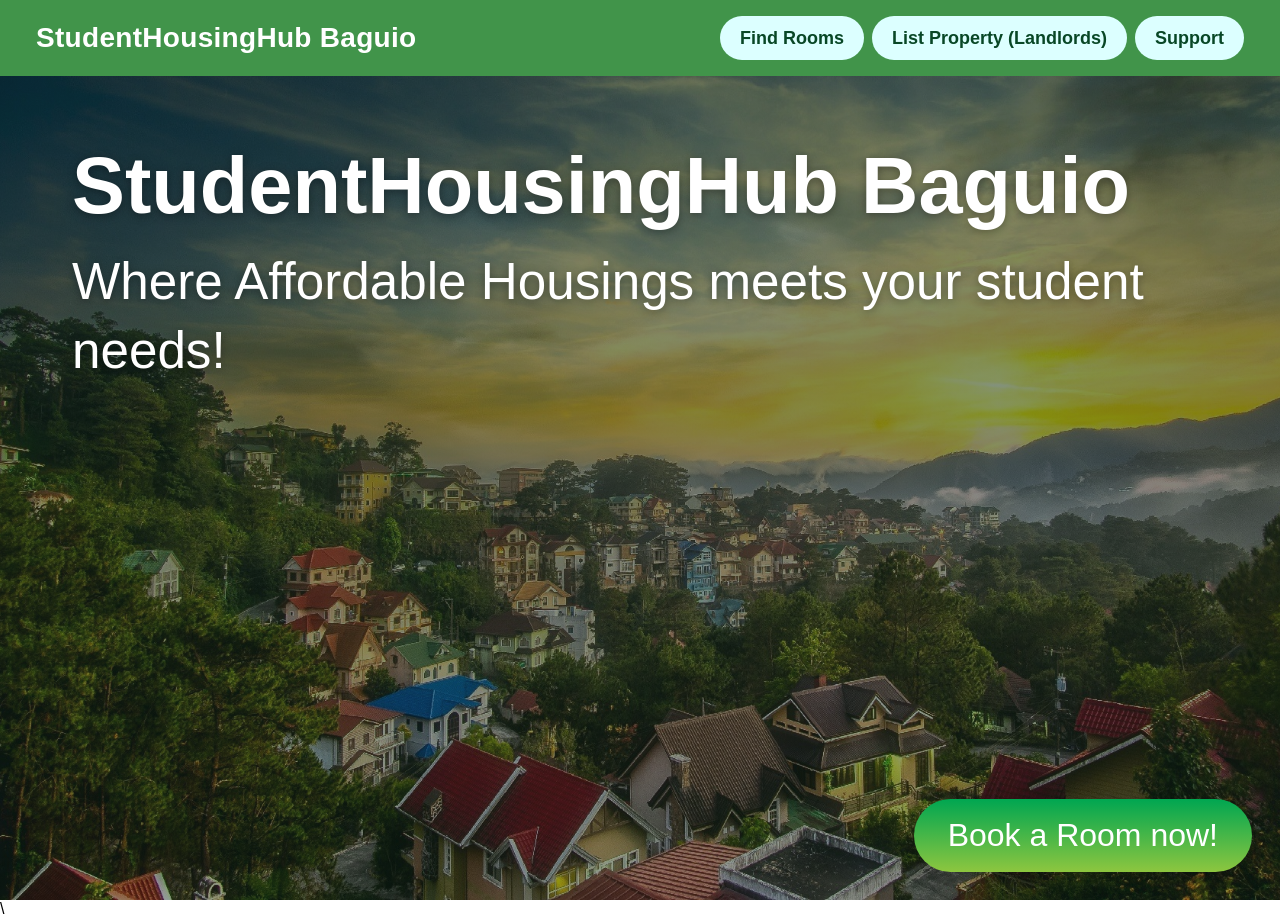
==== index.html @ 75fefdcc "Fixed Mobile UI Breaking and made it friendly. This is for the intro page for now. Done during our H" ====
<!DOCTYPE html>
<html lang="en">
<head>
    <meta charset="UTF-8">
    <meta name="viewport" content="width=device-width, initial-scale=1.0">
    <title>StudentHousingHub Baguio</title>
    <link rel="stylesheet" href="style.css">
</head>
<body>

<!-- ------------------------------------------- (1) INTRO PAGE ------------------------------------------- -->

    <header class="navigationBars">
        <div class="brand-title"><h1>StudentHousingHub Baguio</h1></div>

            <nav class="nav-buttons">
            <a href="#find-rooms" class="headerButton">Find Rooms</a>
            <a href="#list-property" class="headerButton">List Property (Landlords)</a>
            <a href="#support" class="headerButton">Support</a>
        </nav>
    </header>
    
    <section class="introduction">
    <div class="introduction-content">
        <h1>Student<wbr>Housing<wbr>Hub Baguio</h1>
        <p>Where Affordable Housings meets your student needs!</p>
    </div>
    <a href="#book-room" class="introduction-button">Book a Room now!</a>
    </section>
    
    <main>
        
    </main>\

</body>
</html>
---- style.css ----
* {
    /* Reset default browser spacing */
    margin: 0;
    padding: 0;
    box-sizing: border-box;
}

:root {
    /* =====COLORS===== */
    --color-primary: #084726;
    --color-secondary: #41944a;
    --color-background: #f2f6f8;
    --color-text-primary: #000000;
    --color-text-secondary: #515151;
    --color-introduction: #ffffff;
    --color-headerButtons: #dcffff;
    --color-3filters: #d4d8da;
    --color-border: #c8d1d9;

    /* =====COLORS===== */
}

/*
Primary colors are for the button and main content of the cards.
Secondary Color is fo the sticky header.
*/

body {
    font-family: 'Segoe UI', Tahoma, Geneva, Verdana, sans-serif;
}

body::after {
    content: "";
    position: fixed;
    top: 0;
    left: 0;
    width: 100%;
    height: 100%;
    /* Adjust the 0.5 (50% opacity) up or down to change the darkness */
    background: linear-gradient(to bottom, rgba(0,0,0,0.3), rgba(0,0,0,0.6));
    z-index: -99; /* Sits exactly one layer in front of the video (-100) */
    pointer-events: none; /* Allows users to click elements through the overlay */
}
/* ------------------------------------------- (1) INTRO PAGE ------------------------------------------- */
#backgroundIntro {
    position: fixed;
    right: 0;
    bottom: 0;
    min-width: 100%;
    min-height: 100%;
    width: auto;
    height: auto;
    z-index: -100;
    object-fit: cover;
}

.navigationBars {
    background-color: var(--color-secondary);
    display: flex;
    justify-content: space-between;
    align-items: center;
    padding: clamp(12px, 2vw, 16px) clamp(16px, 4vw, 36px);
    width: 100%;
    flex-wrap: wrap;
    gap: 12px;
    position: sticky;
    top: 0;
    z-index: 1000;
}

.brand-title h1 {
    color: var(--color-introduction);
    font-size: clamp(20px, 2.5vw, 28px);
    font-weight: 700;
    letter-spacing: 0.3px;
}


.nav-buttons {
    display: flex;
    align-items: center;
    justify-content: center;
    flex-wrap: wrap;
    gap: 8px;
}


.headerButton {
    background-color: var(--color-headerButtons);
    color: var(--color-primary);
    text-decoration: none;
    font-size: clamp(13px, 1.5vw, 18px);
    font-weight: 700;
    padding: 10px 20px;
    min-height: 44px;
    border-radius: 50px;
    display: inline-flex;
    align-items: center;
    justify-content: center;
    text-align: center;
    line-height: 1.25;
    white-space: nowrap;
    transition: background-color 0.2s ease, transform 0.1s ease;
}

.headerButton:hover {
    background-color: #B2EBF2;
}

.introduction {
  position: relative;
  min-height: calc(100vh - 76px);
  width: 100%;
  background-image: 
    linear-gradient(rgba(15, 42, 29, 0.55), rgba(15, 42, 29, 0.45)),
    url('assets/images/BackgroundIntro.jpg');
  background-size: cover;
  background-position: center;
  padding: 64px 72px;
  display: flex;
  flex-direction: column;
  justify-content: flex-start;
}

.introduction-content {
    color: var(--color-introduction);
    width: 100%;
    max-width: 100%;
}

.introduction-content h1 {
    font-size: clamp(32px, 6.2vw, 96px);
    font-weight: 700;
    line-height: 1.15;
    margin-bottom: 16px;
    overflow-wrap: break-word;
    text-shadow: 0 2px 10px rgba(0, 0, 0, 0.35);
}

.introduction-content p {
    font-size: clamp(20px, 4vw, 58px);
    max-width: 100%;
    font-weight: 400;
    line-height: 1.35;
    text-shadow: 0 2px 8px rgba(0, 0, 0, 0.35);
}

.introduction-button {
    position: absolute;
    bottom: clamp(20px, 3vw, 28px);
    right: clamp(20px, 3vw, 28px);
    background: linear-gradient(#00a651, #8dc63f);
    color: #FFFFFF;
    text-decoration: none;
    font-size: clamp(18px, 2.5vw, 32px);
    font-weight: 500;
    padding: clamp(12px, 2vw, 18px) clamp(24px, 3vw, 34px);
    border-radius: 50px;
    box-shadow: 0 6px 16px rgba(0, 0, 0, 0.25);
    transition: background-color 0.2s ease, transform 0.15s ease;
}

/* ==========MOBILE ADJUSTMENTS========== */
@media (max-width: 768px) {
    .navigationBars {
        flex-direction: column;
        justify-content: center;
        text-align: center;
        padding: 10px 12px;
        gap: 8px;
    }

    .brand-title h1 {
        font-size: 20px;
    }

    /* Keeps all 3 buttons cleanly aligned on one row or compact grid */
    .nav-buttons {
        width: 100%;
        display: flex;
        flex-wrap: nowrap;
        justify-content: center;
        gap: 6px;
    }

    .headerButton {
        padding: 6px 10px;
        min-height: 34px;
        font-size: 11.5px;
        margin: 0;
        flex: 1; /* Makes buttons share available width evenly */
        white-space: normal; /* Allows "List Property (Landlords)" to fit neatly */
        line-height: 1.15;
    }

    /* Adjusts height for the taller stacked mobile header (~95px) */
    .introduction {
        min-height: calc(100vh - 96px);
        padding: 32px 20px 24px;
        justify-content: space-between;
        text-align: center;
    }

    .introduction-content h1 {
        font-size: clamp(28px, 8vw, 42px);
        margin-bottom: 14px;
    }

    .introduction-content p {
        font-size: clamp(16px, 4.5vw, 22px);
    }

    .introduction-button {
        position: static;
        align-self: center;
        margin-top: 24px;
        width: 100%;
        max-width: 280px;
        padding: 14px 24px;
        font-size: 18px;
        text-align: center;
    }
}
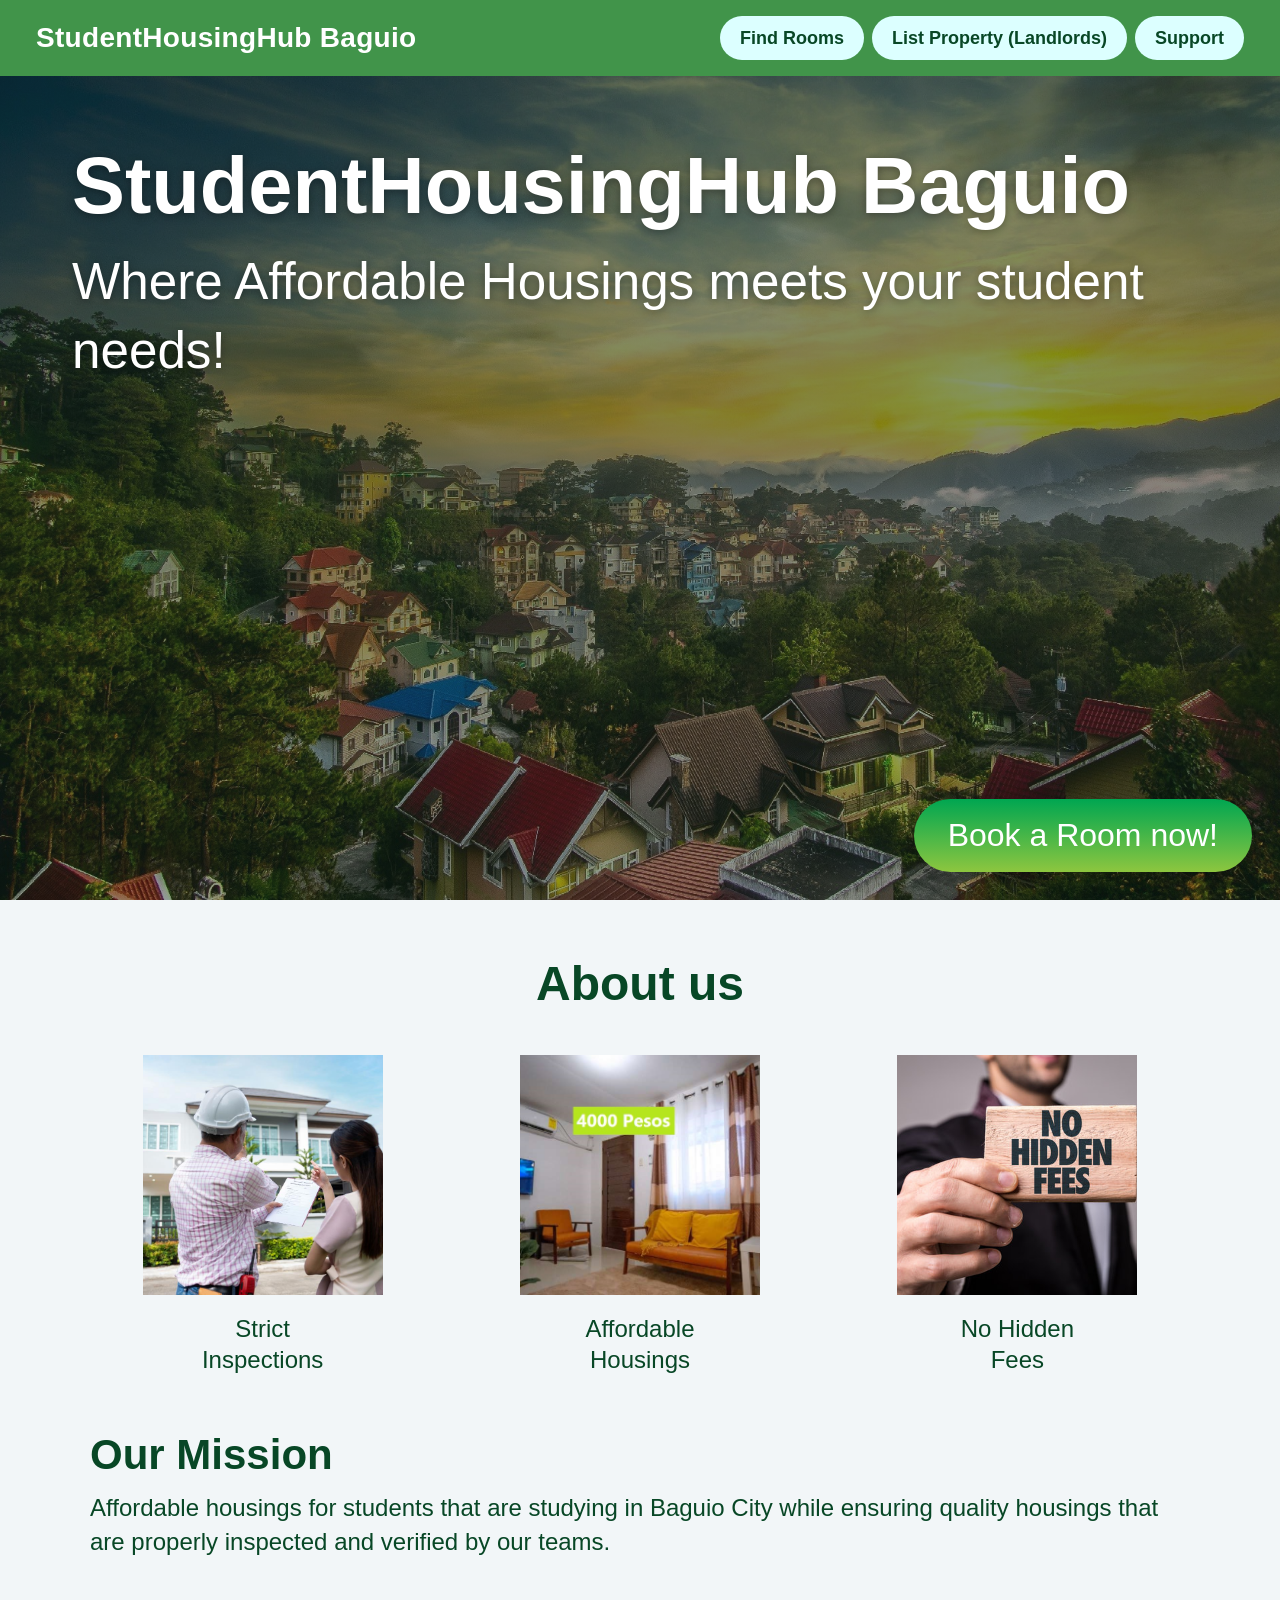
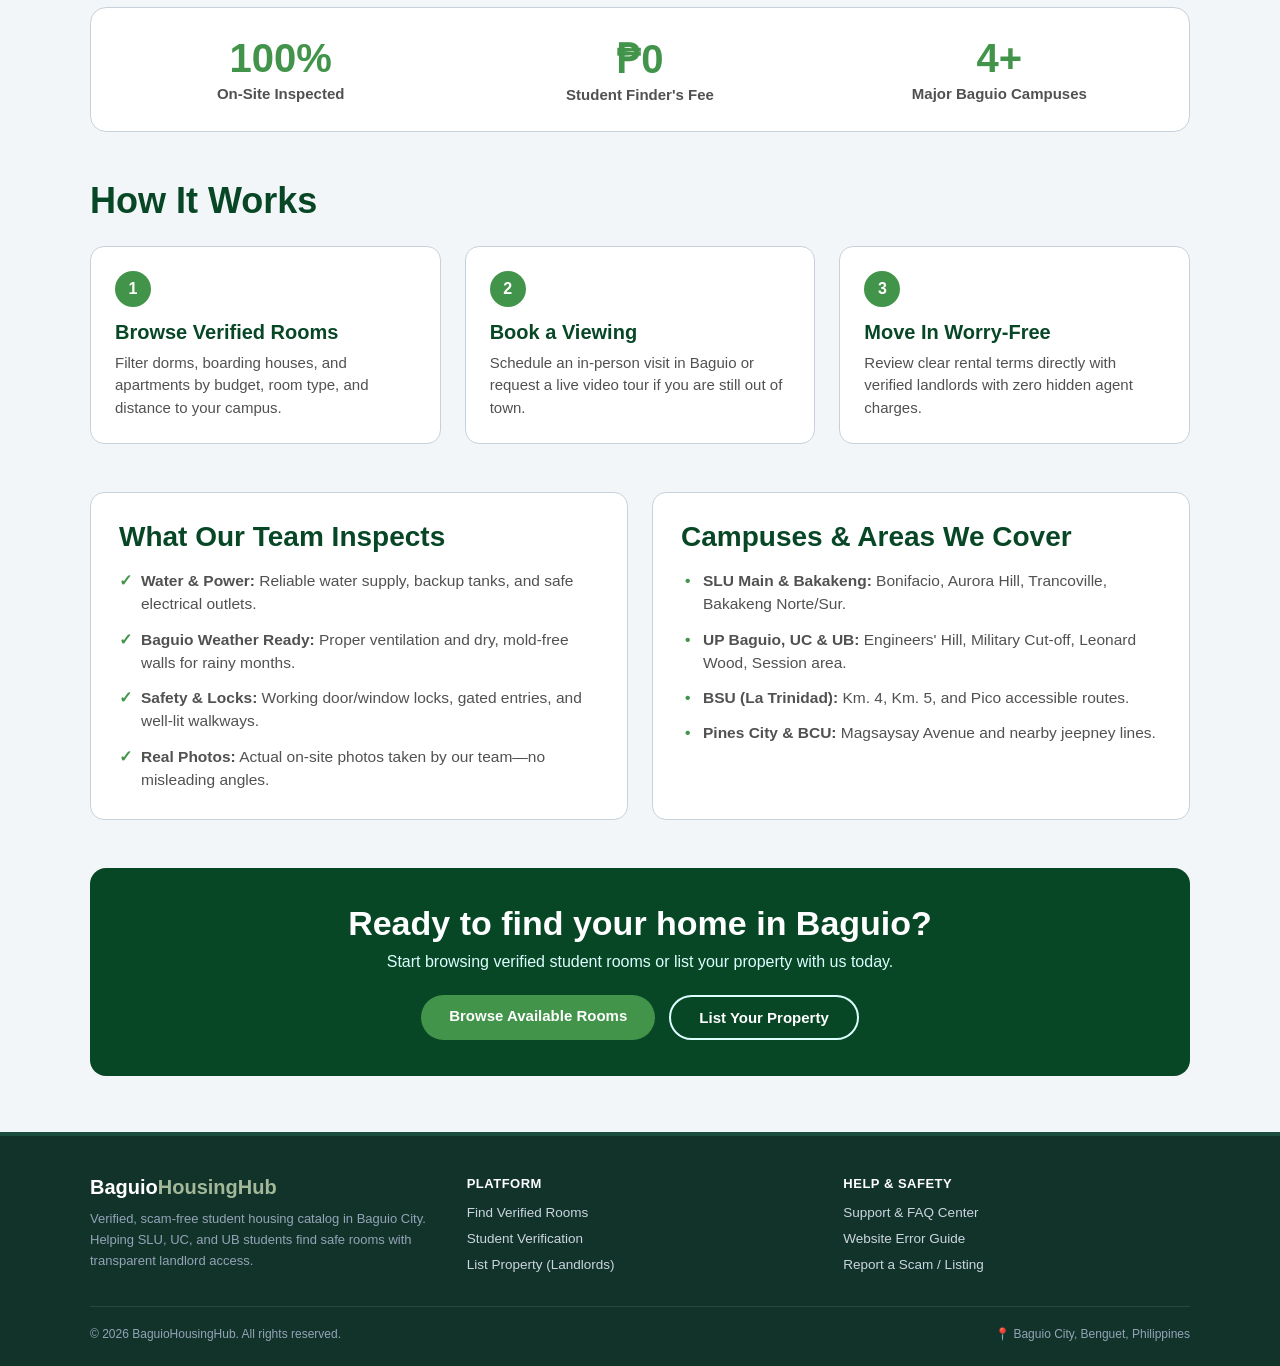
==== commit 870abc0a: "Vibecoded. Improved about me page and added footer. The index page is now marked complete, which is " ====
--- a/index.html
+++ b/index.html
@@ -29,8 +29,142 @@
     </section>
     
     <main>
-        
-    </main>\
+        <section class="about-section" id="about">
+        <h2 class="about-title">About us</h2>
+
+        <div class="about-features">
+            <div class="feature-item">
+                <img src="assets/images/strictInspection.jpg" alt="Strict Inspections">
+                <p>Strict<br>Inspections</p>
+            </div>
+
+            <div class="feature-item">
+                <img src="assets/images/affordableHousings.jpg" alt="Affordable Housings">
+                <p>Affordable<br>Housings</p>
+            </div>
+
+            <div class="feature-item">
+                <img src="assets/images/noHiddenFees.jpg" alt="No Hidden Fees">
+                <p>No Hidden<br>Fees</p>
+            </div>
+        </div>
+
+        <div class="our-mission">
+            <h3>Our Mission</h3>
+            <p>Affordable housings for students that are studying in Baguio City while ensuring quality housings that are properly inspected and verified by our teams.</p>
+        </div>
+
+    <!-- 1. QUICK TRUST STATS -->
+    <div class="about-stats">
+        <div class="stat-box">
+            <h4>100%</h4>
+            <p>On-Site Inspected</p>
+        </div>
+        <div class="stat-box">
+            <h4>₱0</h4>
+            <p>Student Finder's Fee</p>
+        </div>
+        <div class="stat-box">
+            <h4>4+</h4>
+            <p>Major Baguio Campuses</p>
+        </div>
+    </div>
+
+    <!-- 2. HOW IT WORKS -->
+    <div class="about-block">
+        <h3>How It Works</h3>
+        <div class="steps-grid">
+            <div class="step-card">
+                <span class="step-number">1</span>
+                <h4>Browse Verified Rooms</h4>
+                <p>Filter dorms, boarding houses, and apartments by budget, room type, and distance to your campus.</p>
+            </div>
+
+            <div class="step-card">
+                <span class="step-number">2</span>
+                <h4>Book a Viewing</h4>
+                <p>Schedule an in-person visit in Baguio or request a live video tour if you are still out of town.</p>
+            </div>
+
+            <div class="step-card">
+                <span class="step-number">3</span>
+                <h4>Move In Worry-Free</h4>
+                <p>Review clear rental terms directly with verified landlords with zero hidden agent charges.</p>
+            </div>
+        </div>
+    </div>
+
+    <!-- 3. INSPECTION CHECKLIST & CAMPUS COVERAGE -->
+    <div class="about-two-col">
+        <div class="info-card">
+            <h3>What Our Team Inspects</h3>
+            <ul class="check-list">
+                <li><strong>Water & Power:</strong> Reliable water supply, backup tanks, and safe electrical outlets.</li>
+                <li><strong>Baguio Weather Ready:</strong> Proper ventilation and dry, mold-free walls for rainy months.</li>
+                <li><strong>Safety & Locks:</strong> Working door/window locks, gated entries, and well-lit walkways.</li>
+                <li><strong>Real Photos:</strong> Actual on-site photos taken by our team—no misleading angles.</li>
+            </ul>
+        </div>
+
+        <div class="info-card">
+            <h3>Campuses & Areas We Cover</h3>
+            <ul class="campus-list">
+                <li><strong>SLU Main & Bakakeng:</strong> Bonifacio, Aurora Hill, Trancoville, Bakakeng Norte/Sur.</li>
+                <li><strong>UP Baguio, UC & UB:</strong> Engineers' Hill, Military Cut-off, Leonard Wood, Session area.</li>
+                <li><strong>BSU (La Trinidad):</strong> Km. 4, Km. 5, and Pico accessible routes.</li>
+                <li><strong>Pines City & BCU:</strong> Magsaysay Avenue and nearby jeepney lines.</li>
+            </ul>
+        </div>
+    </div>
+
+    <!-- 4. CALL TO ACTION -->
+    <div class="about-cta">
+        <h3>Ready to find your home in Baguio?</h3>
+        <p>Start browsing verified student rooms or list your property with us today.</p>
+        <div class="about-cta-buttons">
+            <a href="#find-rooms" class="btn-primary">Browse Available Rooms</a>
+            <a href="#list-property" class="btn-outline">List Your Property</a>
+        </div>
+    </div>
+
+    </section>
+    </main>
+
+<!-- ----------------------------------------- (LastNumber) FOOTER ----------------------------------------- -->
+  <footer>
+    <div class="footer-container">
+      <!-- Brand Info -->
+      <div class="footer-brand">
+        <h2>Baguio<span>HousingHub</span></h2>
+        <p>Verified, scam-free student housing catalog in Baguio City. Helping SLU, UC, and UB students find safe rooms with transparent landlord access.</p>
+      </div>
+
+      <!-- Quick Navigation -->
+      <div class="footer-col">
+        <h4>Platform</h4>
+        <ul>
+          <li><a href="index.html">Find Verified Rooms</a></li>
+          <li><a href="verify.html">Student Verification</a></li>
+          <li><a href="register-property.html">List Property (Landlords)</a></li>
+        </ul>
+      </div>
+
+      <!-- Support & Safety -->
+      <div class="footer-col">
+        <h4>Help & Safety</h4>
+        <ul>
+          <li><a href="support.html">Support & FAQ Center</a></li>
+          <li><a href="support.html#errorGuideSection">Website Error Guide</a></li>
+          <li><a href="support.html#ticketFormSection">Report a Scam / Listing</a></li>
+        </ul>
+      </div>
+    </div>
+
+    <div class="footer-bottom">
+      <span>&copy; 2026 BaguioHousingHub. All rights reserved.</span>
+      <span>📍 Baguio City, Benguet, Philippines</span>
+    </div>
+  </footer>
 
 </body>
 </html>
--- a/style.css
+++ b/style.css
@@ -27,6 +27,7 @@
 
 body {
     font-family: 'Segoe UI', Tahoma, Geneva, Verdana, sans-serif;
+    background-color: var(--color-background);
 }
 
 body::after {
@@ -160,6 +161,339 @@
     transition: background-color 0.2s ease, transform 0.15s ease;
 }
 
+/* ------------------------------------------- (2) ABOUT US PAGE ------------------------------------------- */
+.about-section {
+    background-color: var(--color-background);
+    padding: 56px 72px;
+    width: 100%;
+    color: var(--color-primary);
+}
+
+.about-title {
+    text-align: center;
+    font-size: clamp(32px, 4vw, 48px);
+    font-weight: 700;
+    margin-bottom: 44px;
+}
+
+/* 3 Square Features */
+.about-features {
+    display: grid;
+    grid-template-columns: repeat(3, 1fr);
+    gap: 32px;
+    max-width: 1100px;
+    margin: 0 auto 56px auto;
+}
+
+.feature-item {
+    display: flex;
+    flex-direction: column;
+    align-items: center;
+    text-align: center;
+}
+
+.feature-item img {
+    width: 100%;
+    max-width: 240px;
+    aspect-ratio: 1 / 1;
+    object-fit: cover;
+    background-color: #ffffff;
+    margin-bottom: 18px;
+    display: block;
+}
+
+.feature-item p {
+    font-size: clamp(18px, 2vw, 24px);
+    font-weight: 400;
+    line-height: 1.3;
+    color: var(--color-primary);
+}
+
+/* Our Mission */
+.our-mission {
+    max-width: 1100px;
+    margin: 0 auto;
+    text-align: left;
+}
+
+.our-mission h3 {
+    font-size: clamp(28px, 3.5vw, 42px);
+    font-weight: 700;
+    margin-bottom: 12px;
+}
+
+.our-mission p {
+    font-size: clamp(16px, 2vw, 24px);
+    font-weight: 400;
+    line-height: 1.4;
+    color: var(--color-primary);
+}
+
+/* Shared Container Width for Extra Blocks */
+.about-stats,
+.about-block,
+.about-two-col,
+.about-cta {
+    max-width: 1100px;
+    margin: 48px auto 0 auto;
+}
+
+/* 1. Quick Trust Stats */
+.about-stats {
+    display: grid;
+    grid-template-columns: repeat(3, 1fr);
+    gap: 20px;
+    background-color: #ffffff;
+    border: 1px solid var(--color-border);
+    border-radius: 16px;
+    padding: 28px 20px;
+    text-align: center;
+}
+
+.stat-box h4 {
+    font-size: clamp(28px, 3.5vw, 40px);
+    color: var(--color-secondary);
+    font-weight: 700;
+    margin-bottom: 4px;
+}
+
+.stat-box p {
+    font-size: 15px;
+    color: var(--color-text-secondary);
+    font-weight: 600;
+}
+
+/* 2. How It Works */
+.about-block h3 {
+    font-size: clamp(26px, 3vw, 36px);
+    font-weight: 700;
+    margin-bottom: 24px;
+    color: var(--color-primary);
+}
+
+.steps-grid {
+    display: grid;
+    grid-template-columns: repeat(3, 1fr);
+    gap: 24px;
+}
+
+.step-card {
+    background-color: #ffffff;
+    border: 1px solid var(--color-border);
+    border-radius: 14px;
+    padding: 24px;
+}
+
+.step-number {
+    display: inline-flex;
+    align-items: center;
+    justify-content: center;
+    width: 36px;
+    height: 36px;
+    border-radius: 50%;
+    background-color: var(--color-secondary);
+    color: #ffffff;
+    font-weight: 700;
+    font-size: 16px;
+    margin-bottom: 14px;
+}
+
+.step-card h4 {
+    font-size: 20px;
+    margin-bottom: 8px;
+    color: var(--color-primary);
+}
+
+.step-card p {
+    font-size: 15px;
+    line-height: 1.5;
+    color: var(--color-text-secondary);
+}
+
+/* 3. Inspection Checklist & Campuses */
+.about-two-col {
+    display: grid;
+    grid-template-columns: repeat(2, 1fr);
+    gap: 24px;
+}
+
+.info-card {
+    background-color: #ffffff;
+    border: 1px solid var(--color-border);
+    border-radius: 14px;
+    padding: 28px;
+}
+
+.info-card h3 {
+    font-size: clamp(22px, 2.5vw, 28px);
+    margin-bottom: 16px;
+    color: var(--color-primary);
+}
+
+.check-list,
+.campus-list {
+    list-style: none;
+}
+
+.check-list li,
+.campus-list li {
+    font-size: 15.5px;
+    line-height: 1.5;
+    color: var(--color-text-secondary);
+    margin-bottom: 12px;
+    padding-left: 22px;
+    position: relative;
+}
+
+.check-list li:last-child,
+.campus-list li:last-child {
+    margin-bottom: 0;
+}
+
+.check-list li::before {
+    content: "✓";
+    position: absolute;
+    left: 0;
+    color: var(--color-secondary);
+    font-weight: 700;
+}
+
+.campus-list li::before {
+    content: "•";
+    position: absolute;
+    left: 4px;
+    color: var(--color-secondary);
+    font-weight: 700;
+}
+
+/* 4. Bottom Call-to-Action */
+.about-cta {
+    background-color: var(--color-primary);
+    color: #ffffff;
+    border-radius: 16px;
+    padding: 36px 28px;
+    text-align: center;
+}
+
+.about-cta h3 {
+    font-size: clamp(24px, 3vw, 34px);
+    margin-bottom: 10px;
+}
+
+.about-cta p {
+    font-size: 16px;
+    color: var(--color-headerButtons);
+    margin-bottom: 24px;
+}
+
+.about-cta-buttons {
+    display: flex;
+    justify-content: center;
+    flex-wrap: wrap;
+    gap: 14px;
+}
+
+.btn-primary,
+.btn-outline {
+    padding: 12px 28px;
+    border-radius: 50px;
+    font-weight: 700;
+    font-size: 15px;
+    text-decoration: none;
+    transition: transform 0.15s ease, opacity 0.2s ease;
+}
+
+.btn-primary {
+    background-color: var(--color-secondary);
+    color: #ffffff;
+}
+
+.btn-outline {
+    background-color: transparent;
+    color: #ffffff;
+    border: 2px solid var(--color-headerButtons);
+}
+
+.btn-primary:hover,
+.btn-outline:hover {
+    opacity: 0.9;
+    transform: translateY(-2px);
+}
+
+/* ------------------------------------------- (LastNumber) FOOTER ------------------------------------------- */
+footer {
+      background-color: #123329;
+      color: #cbd5e1;
+      padding: 40px 20px 25px 20px;
+      margin-top: auto;
+      border-top: 4px solid #1b4d3e;
+    }
+
+    .footer-container {
+      max-width: 1100px;
+      margin: 0 auto;
+      display: grid;
+      grid-template-columns: repeat(auto-fit, minmax(220px, 1fr));
+      gap: 30px;
+      padding-bottom: 25px;
+      border-bottom: 1px solid rgba(255, 255, 255, 0.1);
+    }
+
+    .footer-brand h2 {
+      color: #ffffff;
+      font-size: 20px;
+      margin-bottom: 10px;
+    }
+
+    .footer-brand span {
+      color: #a3b899;
+    }
+
+    .footer-brand p {
+      font-size: 13px;
+      line-height: 1.6;
+      color: #94a3b8;
+    }
+
+    .footer-col h4 {
+      color: #ffffff;
+      font-size: 13px;
+      text-transform: uppercase;
+      letter-spacing: 0.5px;
+      margin-bottom: 12px;
+    }
+
+    .footer-col ul {
+      list-style: none;
+    }
+
+    .footer-col ul li {
+      margin-bottom: 8px;
+    }
+
+    .footer-col ul a {
+      color: #cbd5e1;
+      text-decoration: none;
+      font-size: 13.5px;
+      transition: color 0.2s;
+    }
+
+    .footer-col ul a:hover {
+      color: #a3b899;
+    }
+
+    .footer-bottom {
+      max-width: 1100px;
+      margin: 20px auto 0 auto;
+      display: flex;
+      flex-wrap: wrap;
+      justify-content: space-between;
+      align-items: center;
+      gap: 10px;
+      font-size: 12px;
+      color: #94a3b8;
+    }
+
 /* ==========MOBILE ADJUSTMENTS========== */
 @media (max-width: 768px) {
     .navigationBars {
@@ -220,4 +554,67 @@
         font-size: 18px;
         text-align: center;
     }
-}
+
+/* ------------------------------------------- (2) ABOUT US PAGE ------------------------------------------- */
+
+    .about-section {
+        padding: 40px 24px;
+    }
+
+    .about-title {
+        margin-bottom: 32px;
+    }
+
+    .about-features,
+    .about-stats,
+    .steps-grid,
+    .about-two-col {
+        grid-template-columns: 1fr;
+        gap: 20px;
+    }
+
+    .about-features {
+        grid-template-columns: 1fr; /* Stacks the 3 squares cleanly on phones */
+        gap: 36px;
+        margin-bottom: 40px;
+    }
+
+    .feature-item img {
+        max-width: 220px;
+    }
+
+    .about-cta {
+        padding: 28px 20px;
+    }
+
+    .btn-primary,
+    .btn-outline {
+        width: 100%;
+        text-align: center;
+    }
+
+    .our-mission {
+        text-align: left;
+    }
+
+/* ------------------------------------------- (LastNumber) FOOTER ------------------------------------------- */
+
+    footer {
+        padding: 32px 20px 20px;
+    }
+
+    .footer-container {
+        grid-template-columns: 1fr; /* Stacks cleanly into 1 column on all phones */
+        gap: 24px;
+    }
+
+    .footer-col ul li {
+        margin-bottom: 12px; /* Gives links slightly more breathing room for tapping */
+    }
+
+    .footer-bottom {
+        flex-direction: column;
+        text-align: center;
+        gap: 8px;
+    }
+}
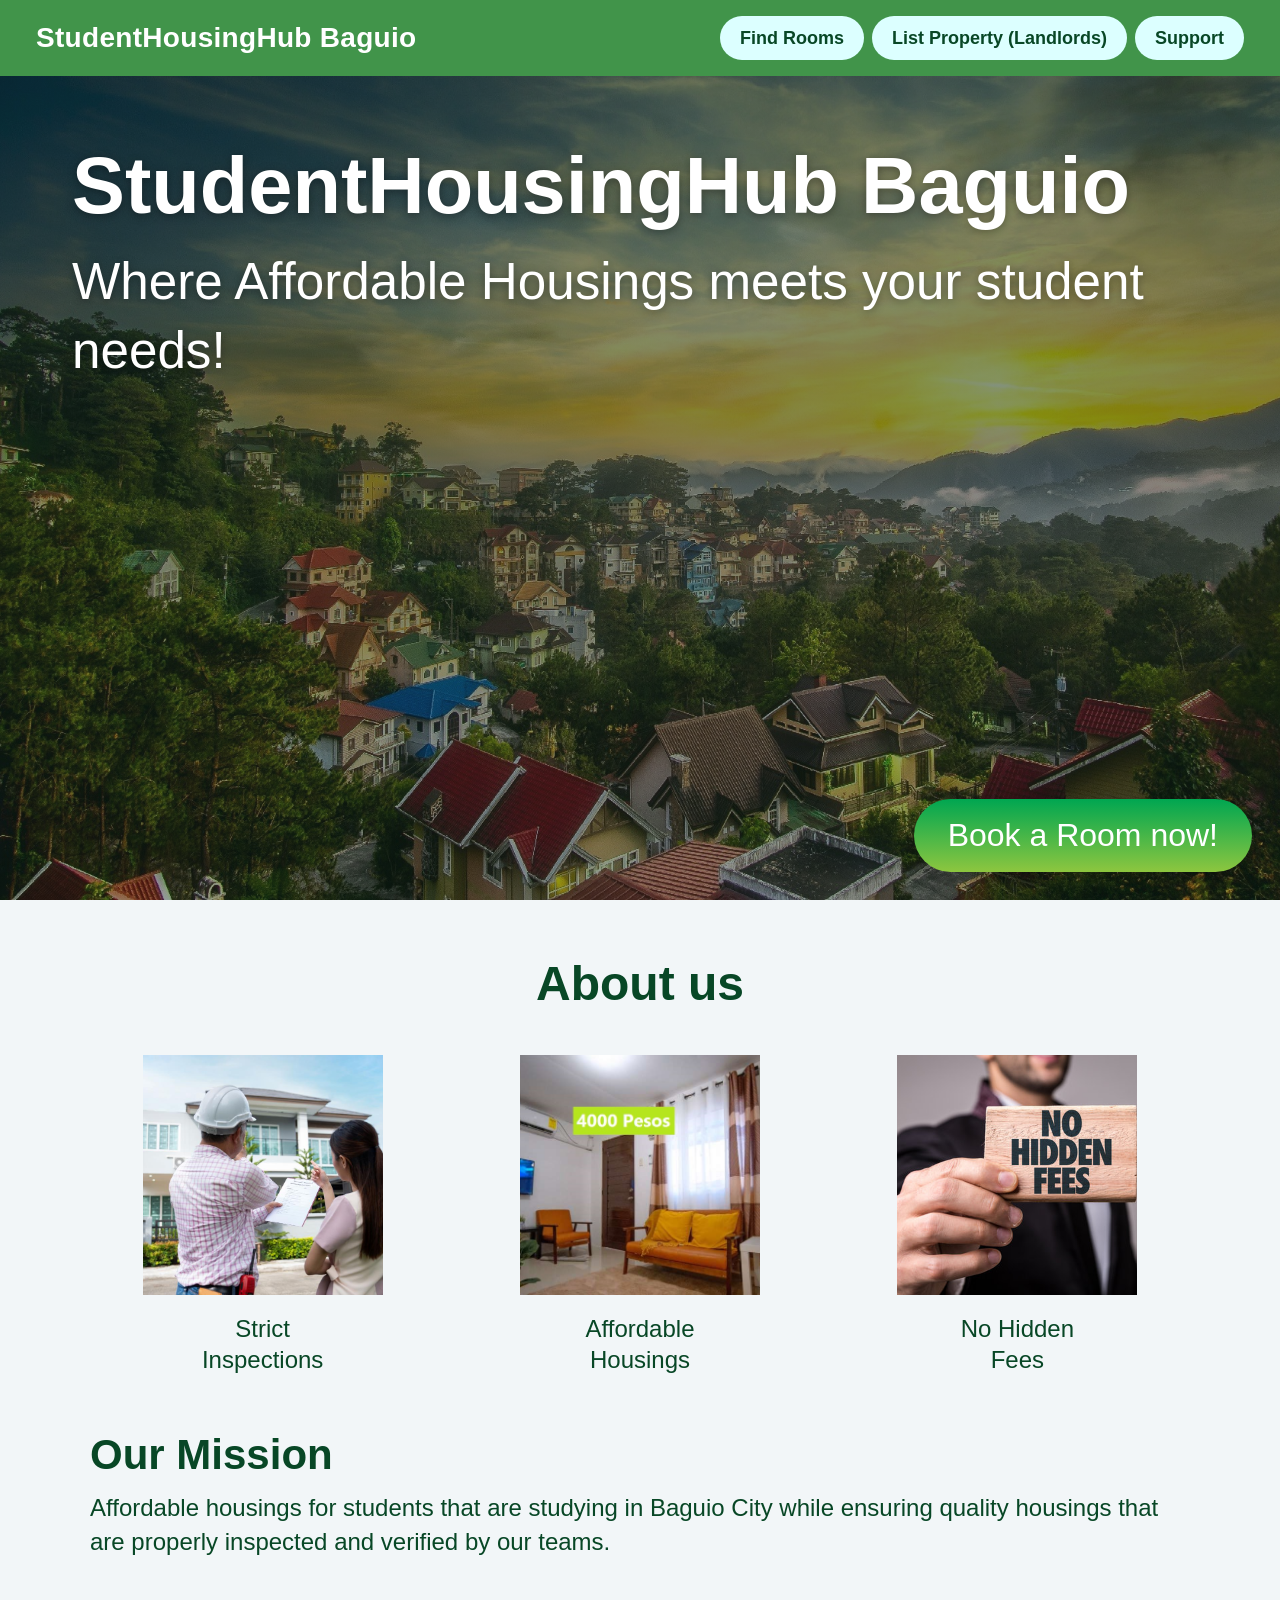
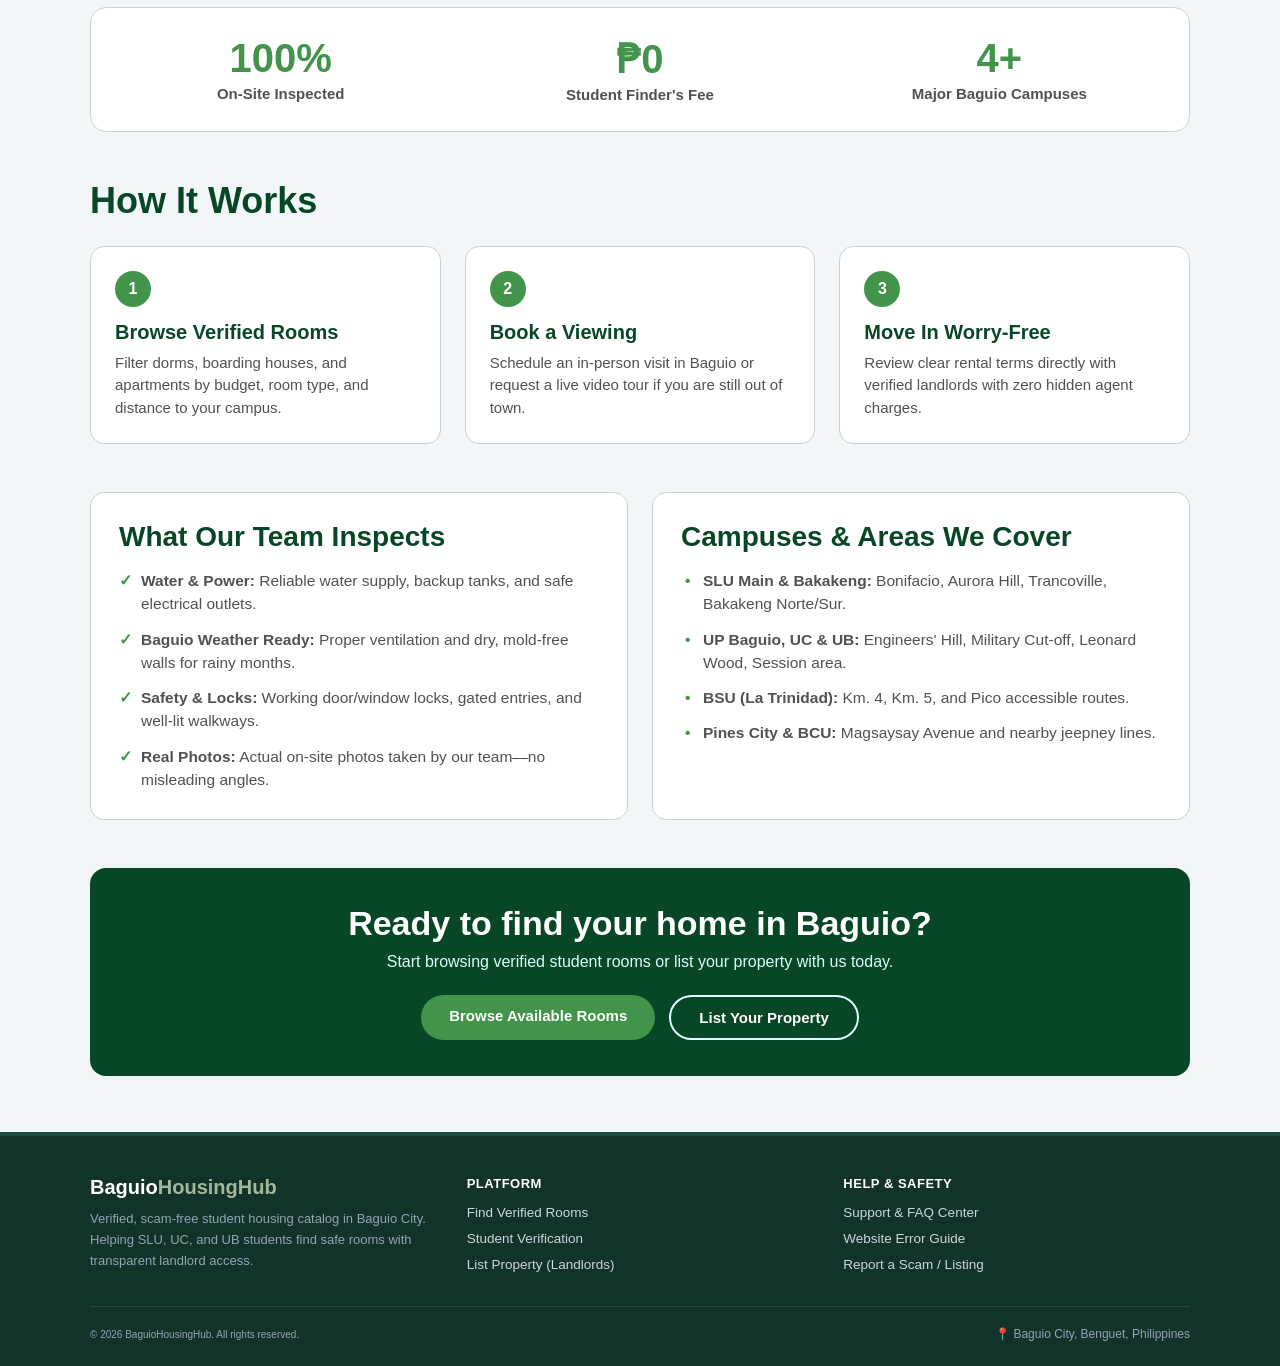
==== commit 877034af: "Added Scemantics. Done during our LITERA free time 10:33am" ====
--- a/index.html
+++ b/index.html
@@ -8,163 +8,152 @@
 </head>
 <body>
 
-<!-- ------------------------------------------- (1) INTRO PAGE ------------------------------------------- -->
-
     <header class="navigationBars">
         <div class="brand-title"><h1>StudentHousingHub Baguio</h1></div>
 
-            <nav class="nav-buttons">
+        <nav class="nav-buttons" aria-label="Primary Navigation">
             <a href="#find-rooms" class="headerButton">Find Rooms</a>
             <a href="#list-property" class="headerButton">List Property (Landlords)</a>
             <a href="#support" class="headerButton">Support</a>
         </nav>
     </header>
     
-    <section class="introduction">
-    <div class="introduction-content">
-        <h1>Student<wbr>Housing<wbr>Hub Baguio</h1>
-        <p>Where Affordable Housings meets your student needs!</p>
-    </div>
-    <a href="#book-room" class="introduction-button">Book a Room now!</a>
+    <section class="introduction" aria-labelledby="hero-heading">
+        <div class="introduction-content">
+            <h1 id="hero-heading">Student<wbr>Housing<wbr>Hub Baguio</h1>
+            <p>Where Affordable Housings meets your student needs!</p>
+        </div>
+        <a href="#book-room" class="introduction-button">Book a Room now!</a>
     </section>
     
     <main>
-        <section class="about-section" id="about">
-        <h2 class="about-title">About us</h2>
+        <section class="about-section" id="about" aria-labelledby="about-heading">
+            <h2 class="about-title" id="about-heading">About us</h2>
 
-        <div class="about-features">
-            <div class="feature-item">
-                <img src="assets/images/strictInspection.jpg" alt="Strict Inspections">
-                <p>Strict<br>Inspections</p>
+            <div class="about-features">
+                <figure class="feature-item">
+                    <img src="assets/images/strictInspection.jpg" alt="Strict Inspections">
+                    <figcaption><p>Strict<br>Inspections</p></figcaption>
+                </figure>
+
+                <figure class="feature-item">
+                    <img src="assets/images/affordableHousings.jpg" alt="Affordable Housings">
+                    <figcaption><p>Affordable<br>Housings</p></figcaption>
+                </figure>
+
+                <figure class="feature-item">
+                    <img src="assets/images/noHiddenFees.jpg" alt="No Hidden Fees">
+                    <figcaption><p>No Hidden<br>Fees</p></figcaption>
+                </figure>
             </div>
 
-            <div class="feature-item">
-                <img src="assets/images/affordableHousings.jpg" alt="Affordable Housings">
-                <p>Affordable<br>Housings</p>
+            <article class="our-mission" aria-labelledby="mission-heading">
+                <h3 id="mission-heading">Our Mission</h3>
+                <p>Affordable housings for students that are studying in Baguio City while ensuring quality housings that are properly inspected and verified by our teams.</p>
+            </article>
+
+            <section class="about-stats" aria-label="Platform Highlights">
+                <div class="stat-box">
+                    <h4>100%</h4>
+                    <p>On-Site Inspected</p>
+                </div>
+                <div class="stat-box">
+                    <h4>₱0</h4>
+                    <p>Student Finder's Fee</p>
+                </div>
+                <div class="stat-box">
+                    <h4>4+</h4>
+                    <p>Major Baguio Campuses</p>
+                </div>
+            </section>
+
+            <section class="about-block" aria-labelledby="how-it-works-heading">
+                <h3 id="how-it-works-heading">How It Works</h3>
+                <ol class="steps-grid" style="list-style: none;">
+                    <li class="step-card">
+                        <span class="step-number">1</span>
+                        <h4>Browse Verified Rooms</h4>
+                        <p>Filter dorms, boarding houses, and apartments by budget, room type, and distance to your campus.</p>
+                    </li>
+
+                    <li class="step-card">
+                        <span class="step-number">2</span>
+                        <h4>Book a Viewing</h4>
+                        <p>Schedule an in-person visit in Baguio or request a live video tour if you are still out of town.</p>
+                    </li>
+
+                    <li class="step-card">
+                        <span class="step-number">3</span>
+                        <h4>Move In Worry-Free</h4>
+                        <p>Review clear rental terms directly with verified landlords with zero hidden agent charges.</p>
+                    </li>
+                </ol>
+            </section>
+
+            <div class="about-two-col">
+                <article class="info-card" aria-labelledby="inspection-heading">
+                    <h3 id="inspection-heading">What Our Team Inspects</h3>
+                    <ul class="check-list">
+                        <li><strong>Water & Power:</strong> Reliable water supply, backup tanks, and safe electrical outlets.</li>
+                        <li><strong>Baguio Weather Ready:</strong> Proper ventilation and dry, mold-free walls for rainy months.</li>
+                        <li><strong>Safety & Locks:</strong> Working door/window locks, gated entries, and well-lit walkways.</li>
+                        <li><strong>Real Photos:</strong> Actual on-site photos taken by our team—no misleading angles.</li>
+                    </ul>
+                </article>
+
+                <article class="info-card" aria-labelledby="campuses-heading">
+                    <h3 id="campuses-heading">Campuses & Areas We Cover</h3>
+                    <ul class="campus-list">
+                        <li><strong>SLU Main & Bakakeng:</strong> Bonifacio, Aurora Hill, Trancoville, Bakakeng Norte/Sur.</li>
+                        <li><strong>UP Baguio, UC & UB:</strong> Engineers' Hill, Military Cut-off, Leonard Wood, Session area.</li>
+                        <li><strong>BSU (La Trinidad):</strong> Km. 4, Km. 5, and Pico accessible routes.</li>
+                        <li><strong>Pines City & BCU:</strong> Magsaysay Avenue and nearby jeepney lines.</li>
+                    </ul>
+                </article>
             </div>
 
-            <div class="feature-item">
-                <img src="assets/images/noHiddenFees.jpg" alt="No Hidden Fees">
-                <p>No Hidden<br>Fees</p>
+            <aside class="about-cta" aria-labelledby="cta-heading">
+                <h3 id="cta-heading">Ready to find your home in Baguio?</h3>
+                <p>Start browsing verified student rooms or list your property with us today.</p>
+                <div class="about-cta-buttons">
+                    <a href="#find-rooms" class="btn-primary">Browse Available Rooms</a>
+                    <a href="#list-property" class="btn-outline">List Your Property</a>
+                </div>
+            </aside>
+        </section>
+    </main>
+
+    <footer>
+        <div class="footer-container">
+            <div class="footer-brand">
+                <h2>Baguio<span>HousingHub</span></h2>
+                <p>Verified, scam-free student housing catalog in Baguio City. Helping SLU, UC, and UB students find safe rooms with transparent landlord access.</p>
             </div>
+
+            <nav class="footer-col" aria-label="Platform Links">
+                <h4>Platform</h4>
+                <ul>
+                    <li><a href="index.html">Find Verified Rooms</a></li>
+                    <li><a href="verify.html">Student Verification</a></li>
+                    <li><a href="register-property.html">List Property (Landlords)</a></li>
+                </ul>
+            </nav>
+
+            <nav class="footer-col" aria-label="Help and Safety Links">
+                <h4>Help & Safety</h4>
+                <ul>
+                    <li><a href="support.html">Support & FAQ Center</a></li>
+                    <li><a href="support.html#errorGuideSection">Website Error Guide</a></li>
+                    <li><a href="support.html#ticketFormSection">Report a Scam / Listing</a></li>
+                </ul>
+            </nav>
         </div>
 
-        <div class="our-mission">
-            <h3>Our Mission</h3>
-            <p>Affordable housings for students that are studying in Baguio City while ensuring quality housings that are properly inspected and verified by our teams.</p>
+        <div class="footer-bottom">
+            <small>&copy; 2026 BaguioHousingHub. All rights reserved.</small>
+            <address style="font-style: normal;">📍 Baguio City, Benguet, Philippines</address>
         </div>
-
-    <!-- 1. QUICK TRUST STATS -->
-    <div class="about-stats">
-        <div class="stat-box">
-            <h4>100%</h4>
-            <p>On-Site Inspected</p>
-        </div>
-        <div class="stat-box">
-            <h4>₱0</h4>
-            <p>Student Finder's Fee</p>
-        </div>
-        <div class="stat-box">
-            <h4>4+</h4>
-            <p>Major Baguio Campuses</p>
-        </div>
-    </div>
-
-    <!-- 2. HOW IT WORKS -->
-    <div class="about-block">
-        <h3>How It Works</h3>
-        <div class="steps-grid">
-            <div class="step-card">
-                <span class="step-number">1</span>
-                <h4>Browse Verified Rooms</h4>
-                <p>Filter dorms, boarding houses, and apartments by budget, room type, and distance to your campus.</p>
-            </div>
-
-            <div class="step-card">
-                <span class="step-number">2</span>
-                <h4>Book a Viewing</h4>
-                <p>Schedule an in-person visit in Baguio or request a live video tour if you are still out of town.</p>
-            </div>
-
-            <div class="step-card">
-                <span class="step-number">3</span>
-                <h4>Move In Worry-Free</h4>
-                <p>Review clear rental terms directly with verified landlords with zero hidden agent charges.</p>
-            </div>
-        </div>
-    </div>
-
-    <!-- 3. INSPECTION CHECKLIST & CAMPUS COVERAGE -->
-    <div class="about-two-col">
-        <div class="info-card">
-            <h3>What Our Team Inspects</h3>
-            <ul class="check-list">
-                <li><strong>Water & Power:</strong> Reliable water supply, backup tanks, and safe electrical outlets.</li>
-                <li><strong>Baguio Weather Ready:</strong> Proper ventilation and dry, mold-free walls for rainy months.</li>
-                <li><strong>Safety & Locks:</strong> Working door/window locks, gated entries, and well-lit walkways.</li>
-                <li><strong>Real Photos:</strong> Actual on-site photos taken by our team—no misleading angles.</li>
-            </ul>
-        </div>
-
-        <div class="info-card">
-            <h3>Campuses & Areas We Cover</h3>
-            <ul class="campus-list">
-                <li><strong>SLU Main & Bakakeng:</strong> Bonifacio, Aurora Hill, Trancoville, Bakakeng Norte/Sur.</li>
-                <li><strong>UP Baguio, UC & UB:</strong> Engineers' Hill, Military Cut-off, Leonard Wood, Session area.</li>
-                <li><strong>BSU (La Trinidad):</strong> Km. 4, Km. 5, and Pico accessible routes.</li>
-                <li><strong>Pines City & BCU:</strong> Magsaysay Avenue and nearby jeepney lines.</li>
-            </ul>
-        </div>
-    </div>
-
-    <!-- 4. CALL TO ACTION -->
-    <div class="about-cta">
-        <h3>Ready to find your home in Baguio?</h3>
-        <p>Start browsing verified student rooms or list your property with us today.</p>
-        <div class="about-cta-buttons">
-            <a href="#find-rooms" class="btn-primary">Browse Available Rooms</a>
-            <a href="#list-property" class="btn-outline">List Your Property</a>
-        </div>
-    </div>
-
-    </section>
-    </main>
-
-<!-- ----------------------------------------- (LastNumber) FOOTER ----------------------------------------- -->
-  <footer>
-    <div class="footer-container">
-      <!-- Brand Info -->
-      <div class="footer-brand">
-        <h2>Baguio<span>HousingHub</span></h2>
-        <p>Verified, scam-free student housing catalog in Baguio City. Helping SLU, UC, and UB students find safe rooms with transparent landlord access.</p>
-      </div>
-
-      <!-- Quick Navigation -->
-      <div class="footer-col">
-        <h4>Platform</h4>
-        <ul>
-          <li><a href="index.html">Find Verified Rooms</a></li>
-          <li><a href="verify.html">Student Verification</a></li>
-          <li><a href="register-property.html">List Property (Landlords)</a></li>
-        </ul>
-      </div>
-
-      <!-- Support & Safety -->
-      <div class="footer-col">
-        <h4>Help & Safety</h4>
-        <ul>
-          <li><a href="support.html">Support & FAQ Center</a></li>
-          <li><a href="support.html#errorGuideSection">Website Error Guide</a></li>
-          <li><a href="support.html#ticketFormSection">Report a Scam / Listing</a></li>
-        </ul>
-      </div>
-    </div>
-
-    <div class="footer-bottom">
-      <span>&copy; 2026 BaguioHousingHub. All rights reserved.</span>
-      <span>📍 Baguio City, Benguet, Philippines</span>
-    </div>
-  </footer>
+    </footer>
 
 </body>
-</html>+</html>
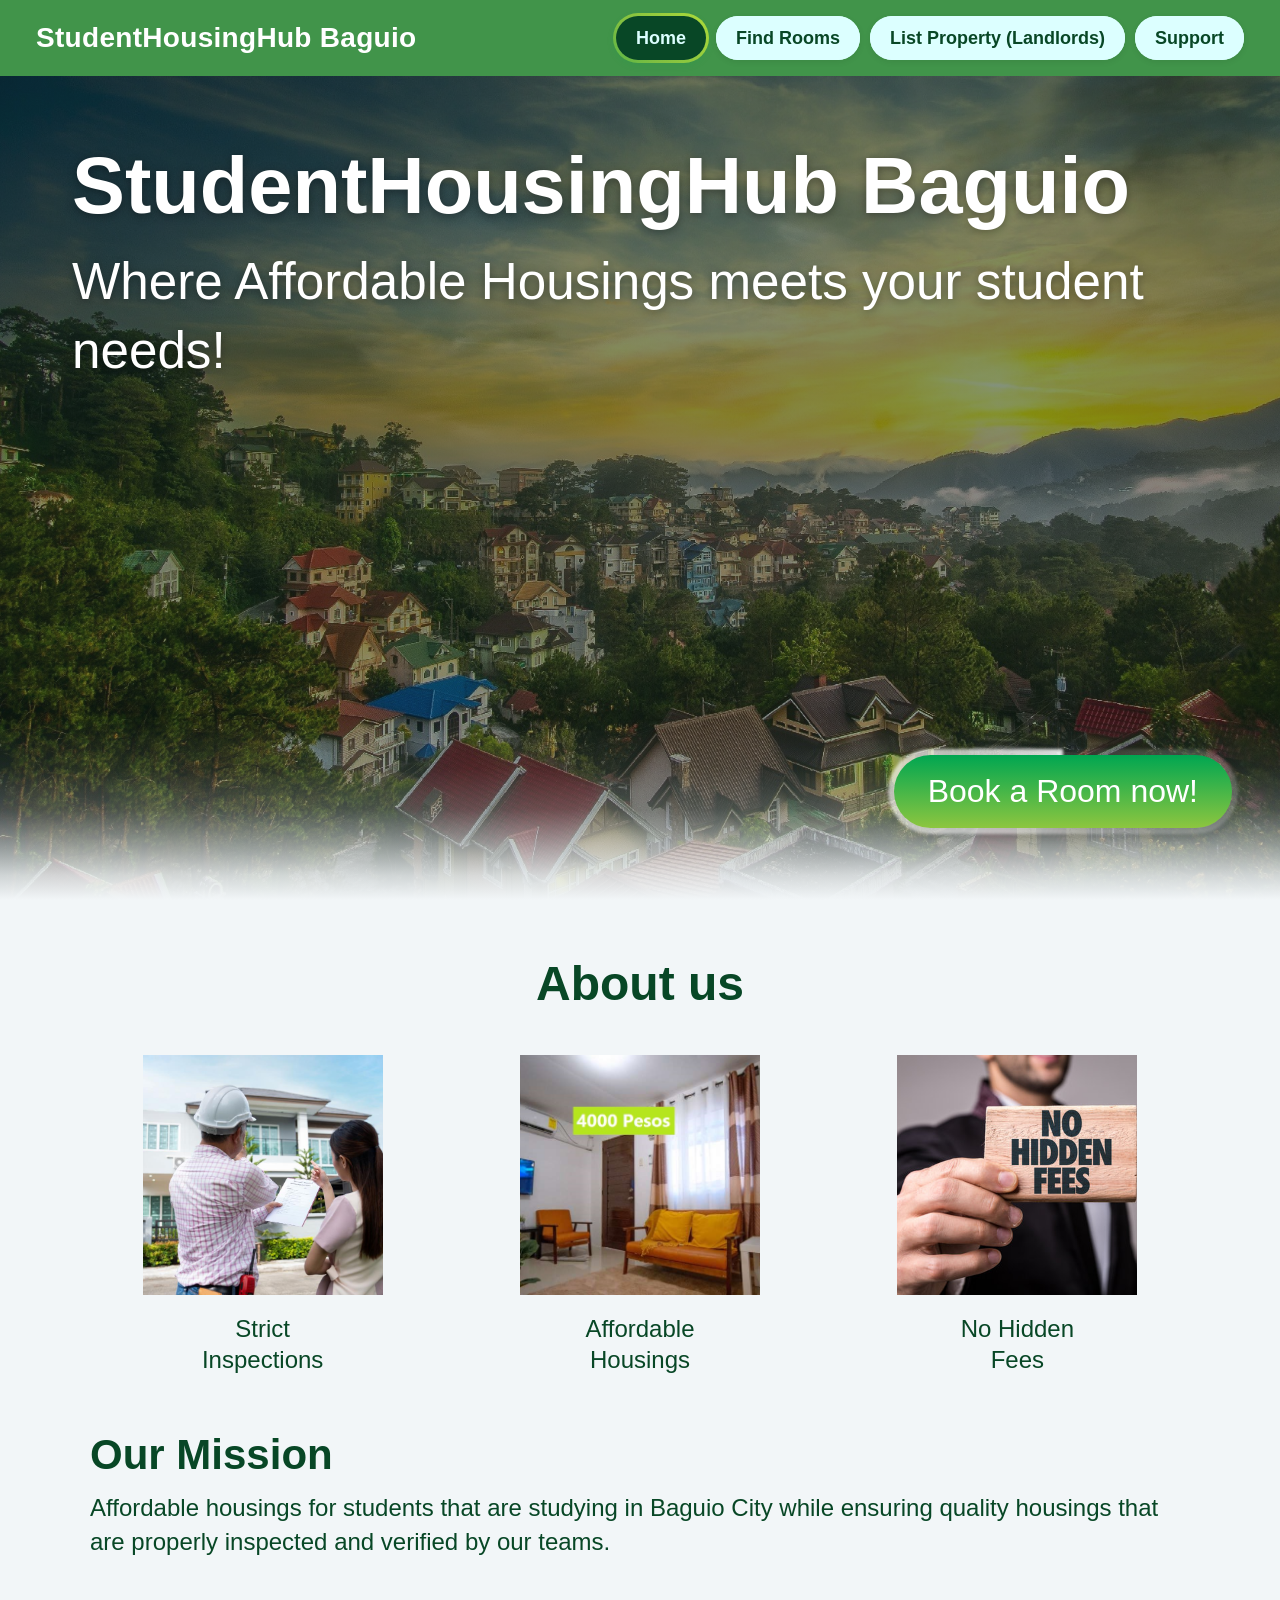
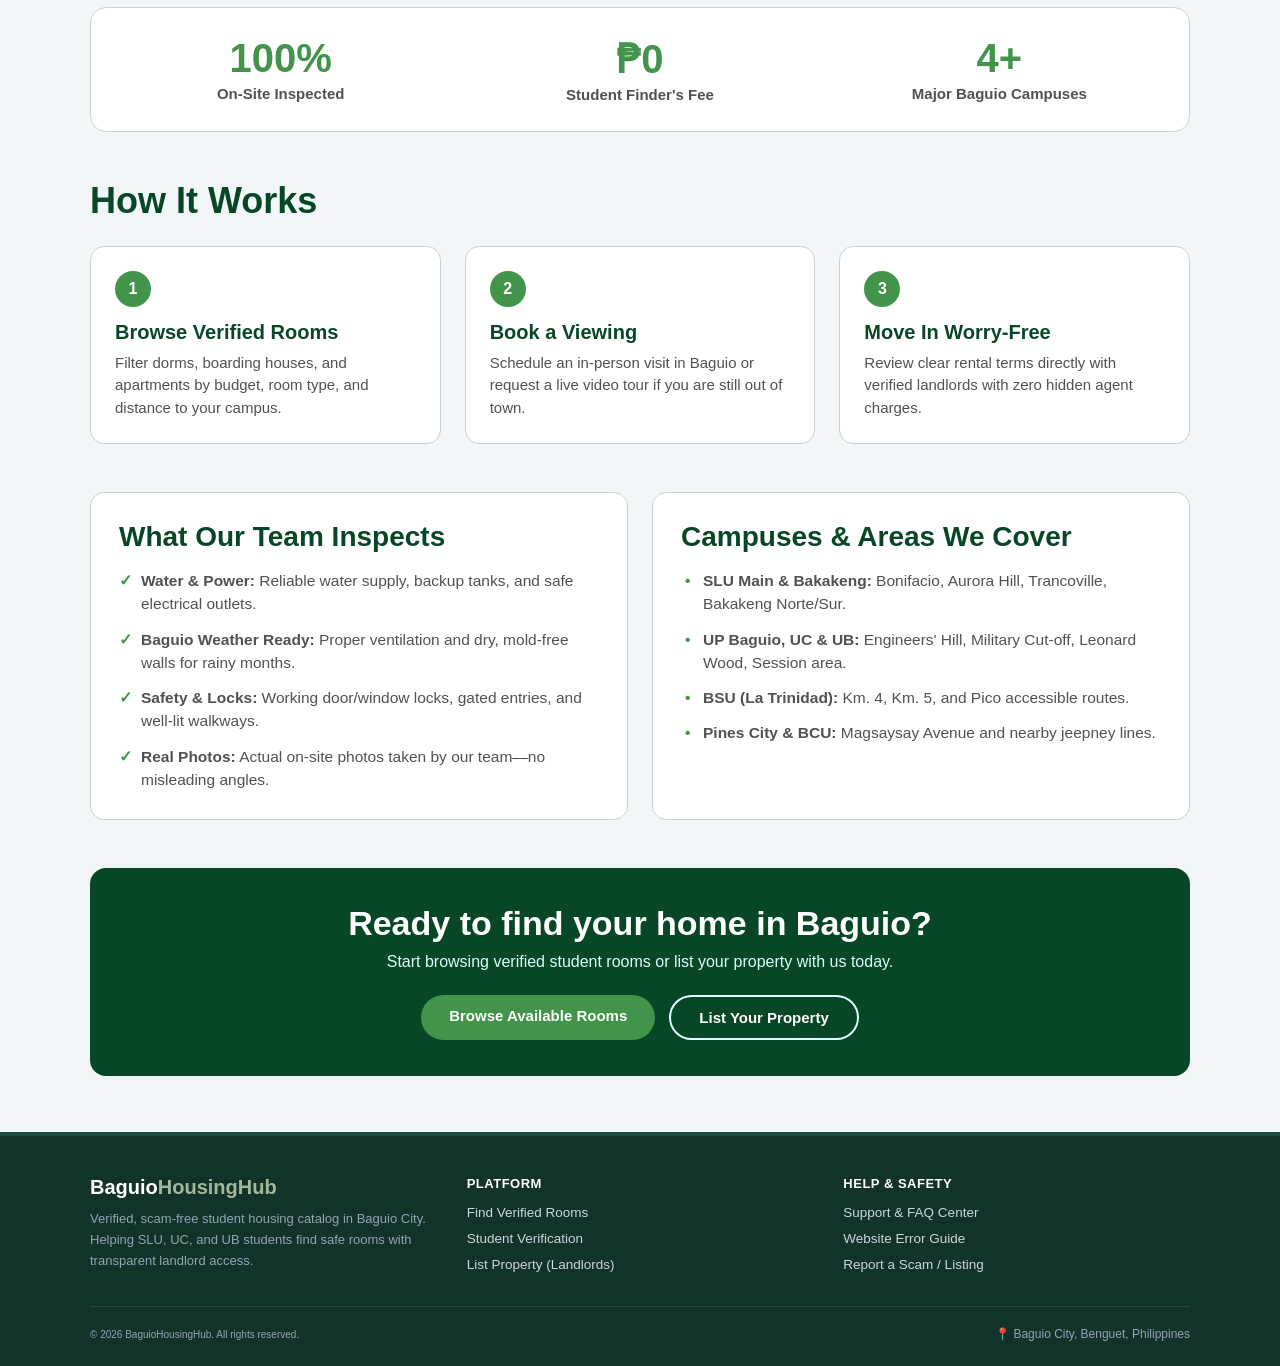
==== commit aff2ed0d: "Vibecoded. Improved button glows and added them in the Header aswell. Made all of it functional." ====
--- a/index.html
+++ b/index.html
@@ -12,9 +12,10 @@
         <div class="brand-title"><h1>StudentHousingHub Baguio</h1></div>
 
         <nav class="nav-buttons" aria-label="Primary Navigation">
-            <a href="#find-rooms" class="headerButton">Find Rooms</a>
-            <a href="#list-property" class="headerButton">List Property (Landlords)</a>
-            <a href="#support" class="headerButton">Support</a>
+            <a href="index.html" class="headerButton active" aria-current="page">Home</a>
+            <a href="rooms.html" class="headerButton">Find Rooms</a>
+            <a href="list-property.html" class="headerButton">List Property (Landlords)</a>
+            <a href="support.html" class="headerButton">Support</a>
         </nav>
     </header>
     
@@ -23,7 +24,7 @@
             <h1 id="hero-heading">Student<wbr>Housing<wbr>Hub Baguio</h1>
             <p>Where Affordable Housings meets your student needs!</p>
         </div>
-        <a href="#book-room" class="introduction-button">Book a Room now!</a>
+        <a href="rooms.html" class="introduction-button">Book a Room now!</a>
     </section>
     
     <main>
@@ -116,8 +117,8 @@
                 <h3 id="cta-heading">Ready to find your home in Baguio?</h3>
                 <p>Start browsing verified student rooms or list your property with us today.</p>
                 <div class="about-cta-buttons">
-                    <a href="#find-rooms" class="btn-primary">Browse Available Rooms</a>
-                    <a href="#list-property" class="btn-outline">List Your Property</a>
+                    <a href="rooms.html" class="btn-primary">Browse Available Rooms</a>
+                    <a href="register-property.html" class="btn-outline">List Your Property</a>
                 </div>
             </aside>
         </section>
@@ -143,8 +144,8 @@
                 <h4>Help & Safety</h4>
                 <ul>
                     <li><a href="support.html">Support & FAQ Center</a></li>
-                    <li><a href="support.html#errorGuideSection">Website Error Guide</a></li>
-                    <li><a href="support.html#ticketFormSection">Report a Scam / Listing</a></li>
+                    <li><a href="support.html">Website Error Guide</a></li>
+                    <li><a href="support.html">Report a Scam / Listing</a></li>
                 </ul>
             </nav>
         </div>
--- a/style.css
+++ b/style.css
@@ -14,6 +14,7 @@
     --color-text-secondary: #515151;
     --color-introduction: #ffffff;
     --color-headerButtons: #dcffff;
+    --color-headerButtonsClick: #83c3c3;
     --color-3filters: #d4d8da;
     --color-border: #c8d1d9;
 
@@ -54,7 +55,7 @@
     z-index: -100;
     object-fit: cover;
 }
-
+/* ------------------------------------------- (1.1) HEADER PAGE ------------------------------------------- */
 .navigationBars {
     background-color: var(--color-secondary);
     display: flex;
@@ -76,17 +77,16 @@
     letter-spacing: 0.3px;
 }
 
-
 .nav-buttons {
     display: flex;
     align-items: center;
     justify-content: center;
     flex-wrap: wrap;
-    gap: 8px;
-}
-
+    gap: 10px; /* Slightly increased from 8px so the 3px glow borders never touch */
+}
 
 .headerButton {
+    position: relative;
     background-color: var(--color-headerButtons);
     color: var(--color-primary);
     text-decoration: none;
@@ -101,18 +101,107 @@
     text-align: center;
     line-height: 1.25;
     white-space: nowrap;
-    transition: background-color 0.2s ease, transform 0.1s ease;
-}
-
-.headerButton:hover {
-    background-color: #B2EBF2;
-}
+    outline: none;
+    box-shadow: 0 2px 6px rgba(0, 0, 0, 0.08);
+    transition: color 0.25s ease, transform 0.15s ease, box-shadow 0.2s ease;
+    z-index: 0;
+    cursor: pointer;
+    user-select: none;
+}
+
+.headerButton::before {
+    content: "";
+    position: absolute;
+    inset: -3px;
+    background: linear-gradient(45deg, #00a651, #8dc63f, #d8f632, #00a651);
+    background-size: 300% 300%;
+    z-index: -2;
+    border-radius: 50px;
+    opacity: 0;
+    transition: opacity 0.3s ease-in-out;
+    animation: glowing 4s linear infinite;
+    animation-play-state: paused;
+}
+
+.headerButton::after {
+    content: "";
+    position: absolute;
+    inset: 0;
+    z-index: -1;
+    background-color: var(--color-headerButtons);
+    border-radius: 50px;
+    transition: background-color 0.25s ease;
+}
+
+/* Current Page State (.active or aria-current="page"): Permanently inverted */
+.headerButton.active,
+.headerButton[aria-current="page"] {
+    color: var(--color-headerButtons); /* Swap to #FFFFFF if --color-headerButtons is translucent */
+    box-shadow: 0 3px 10px rgba(0, 166, 81, 0.2);
+}
+
+.headerButton.active::after,
+.headerButton[aria-current="page"]::after {
+    background-color: var(--color-primary);
+}
+
+/* Shows a clean static emerald-lime border ring on the current page without constant spinning */
+.headerButton.active::before,
+.headerButton[aria-current="page"]::before {
+    opacity: 0.85;
+}
+
+/* Hover & Keyboard Focus: Inverted + Lifted + Animated Glow */
+.headerButton:hover,
+.headerButton:focus-visible {
+    color: var(--color-headerButtons);
+    transform: translateY(-2px);
+    box-shadow: 0 4px 12px rgba(0, 166, 81, 0.25);
+}
+
+.headerButton:hover::after,
+.headerButton:focus-visible::after {
+    background-color: var(--color-primary);
+}
+
+.headerButton:hover::before,
+.headerButton:focus-visible::before {
+    opacity: 1;
+    animation-play-state: running;
+}
+
+/* Click / Active Press */
+.headerButton:active {
+    transform: translateY(1px) scale(0.98);
+}
+
+.headerButton:active::after {
+    background-color: var(--color-headerButtonsClick);
+}
+
+@keyframes glowing {
+    0% { background-position: 0% 50%; }
+    100% { background-position: 300% 50%; }
+}
+
+
+/* ------------------------------------------- (1.2) INTRO PAGE ------------------------------------------- */
 
 .introduction {
   position: relative;
   min-height: calc(100vh - 76px);
   width: 100%;
   background-image: 
+    /* Eased 7-stop fade: eliminates hard start/stop lines */
+    linear-gradient(
+      to bottom,
+      transparent 78%,
+      color-mix(in srgb, var(--color-background) 8%, transparent) 84%,
+      color-mix(in srgb, var(--color-background) 25%, transparent) 89%,
+      color-mix(in srgb, var(--color-background) 55%, transparent) 93%,
+      color-mix(in srgb, var(--color-background) 85%, transparent) 97%,
+      var(--color-background) 100%
+    ),
     linear-gradient(rgba(15, 42, 29, 0.55), rgba(15, 42, 29, 0.45)),
     url('assets/images/BackgroundIntro.jpg');
   background-size: cover;
@@ -123,6 +212,8 @@
   justify-content: flex-start;
 }
 
+
+
 .introduction-content {
     color: var(--color-introduction);
     width: 100%;
@@ -148,9 +239,8 @@
 
 .introduction-button {
     position: absolute;
-    bottom: clamp(20px, 3vw, 28px);
-    right: clamp(20px, 3vw, 28px);
-    background: linear-gradient(#00a651, #8dc63f);
+    bottom: clamp(48px, 6vw, 72px); /* Raised from 20px–28px so it sits above the bottom fade */
+    right: clamp(24px, 4vw, 48px);  /* Optional: slightly balanced right margin to match */
     color: #FFFFFF;
     text-decoration: none;
     font-size: clamp(18px, 2.5vw, 32px);
@@ -159,6 +249,74 @@
     border-radius: 50px;
     box-shadow: 0 6px 16px rgba(0, 0, 0, 0.25);
     transition: background-color 0.2s ease, transform 0.15s ease;
+    z-index: 0;
+}
+
+
+.introduction-button::before {
+    --angle: 0deg;
+    content: '';
+    position: absolute;
+    inset: -6px;
+    background-image: conic-gradient(from var(--angle), #00800000, #ffffff);
+    border-radius: 50px;
+    filter: blur(0.1rem);
+    opacity: 0.85;
+    z-index: -2; 
+    animation: 2s spin linear infinite;
+}
+
+@property --btn-top {
+    syntax: "<color>";
+    initial-value: #00a651;
+    inherits: false;
+}
+
+@property --btn-bottom {
+    syntax: "<color>";
+    initial-value: #8dc63f;
+    inherits: false;
+}
+
+.introduction-button::after {
+    content: '';
+    position: absolute;
+    inset: 0;
+    background: linear-gradient(var(--btn-top), var(--btn-bottom));
+    border-radius: 50px;
+    z-index: -1;
+    transition: --btn-top 0.3s ease, --btn-bottom 0.3s ease;
+}
+
+.introduction-button:hover::after {
+    --btn-top: #007a3d;
+    --btn-bottom: #4e9a26;
+}
+
+.introduction-button:active::after {
+    --btn-top: #005c2e;
+    --btn-bottom: #3b781b;
+}
+
+.introduction-button:hover::before {
+    background-image: conic-gradient(from var(--angle), #00800000, #75fb6c);
+    opacity: 1;
+    filter: blur(0.1rem);
+}
+
+@property --angle {
+    syntax: "<angle>";
+    initial-value: 0deg;
+    inherits: false;
+}
+
+@keyframes spin {
+    from {
+        --angle: 0deg;
+    }
+    to {
+        --angle: 360deg;
+    }
 }
 
 /* ------------------------------------------- (2) ABOUT US PAGE ------------------------------------------- */
@@ -545,9 +703,12 @@
     }
 
     .introduction-button {
-        position: static;
+        position: relative;
+        bottom: auto;
+        right: auto;
         align-self: center;
         margin-top: 24px;
+        margin-bottom: 48px; /* Lifts the button cleanly above the bottom white fade */
         width: 100%;
         max-width: 280px;
         padding: 14px 24px;
